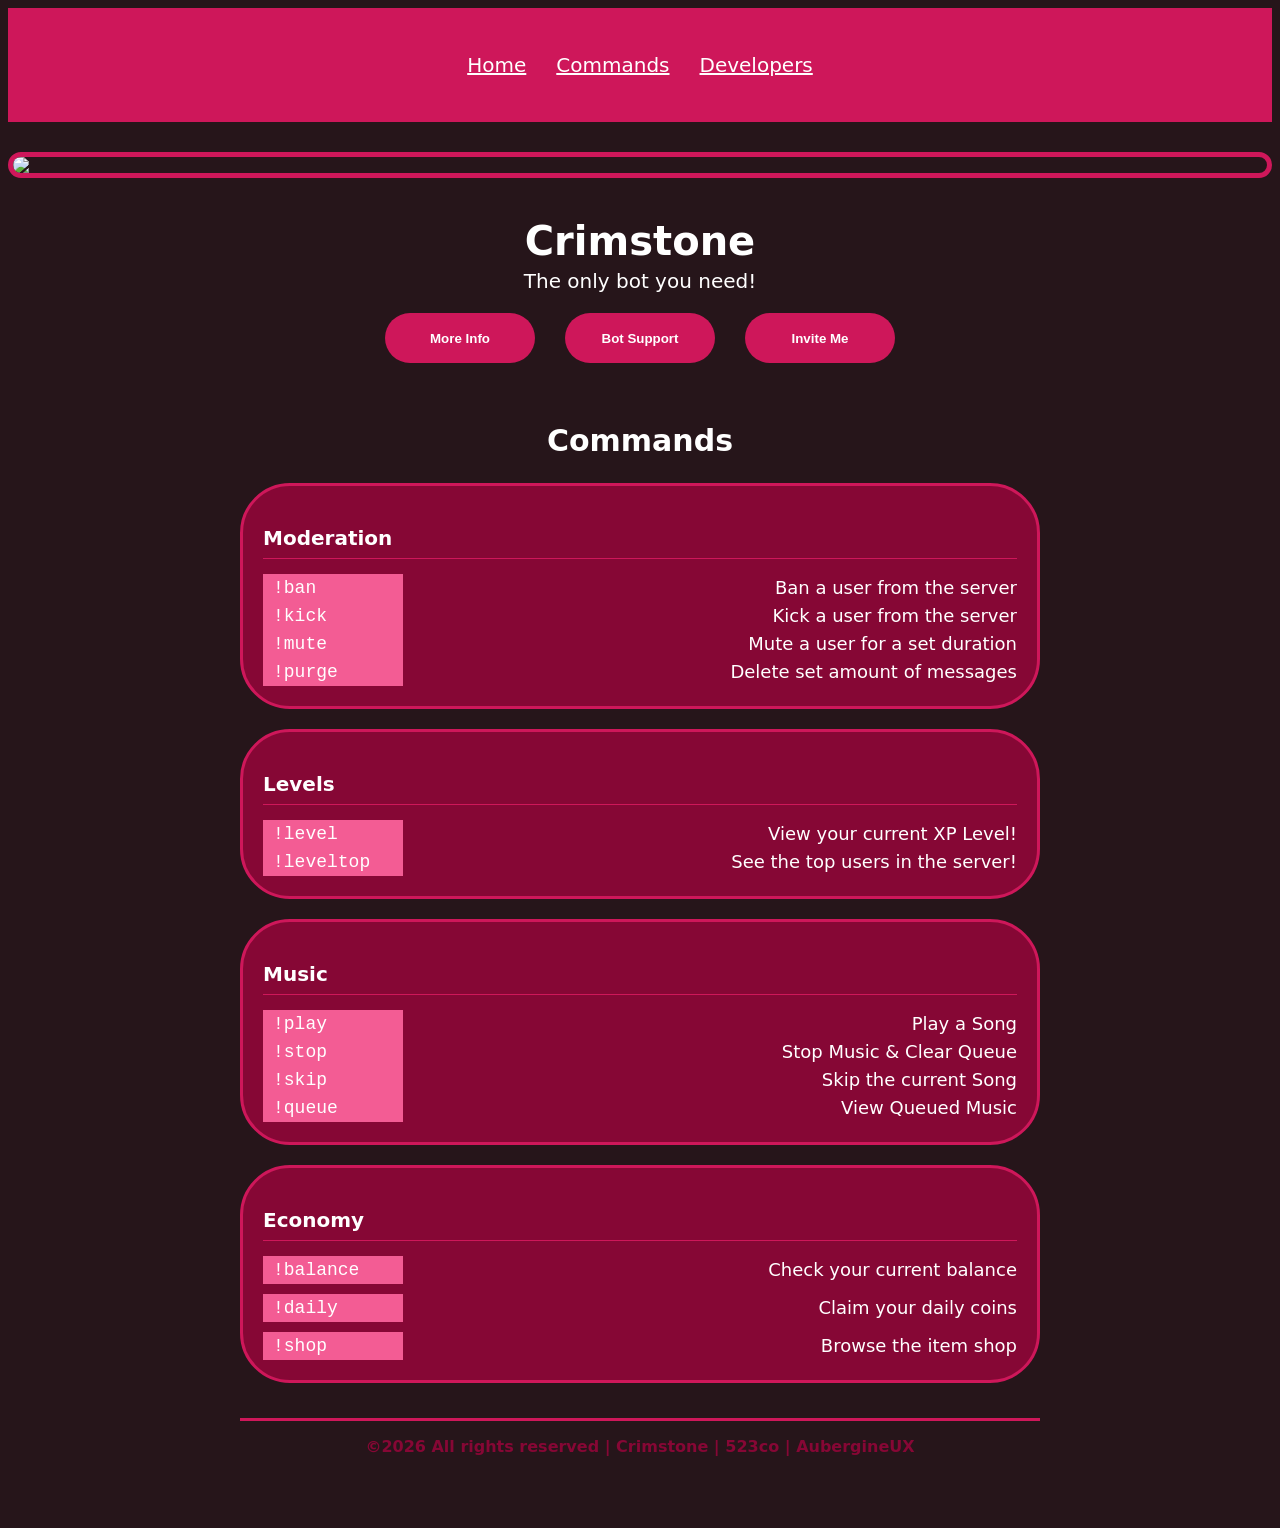
==== commands.html @ 9d98336c "Updated Commands Page & CSS" ====
<!DOCTYPE html>
<html lang="en">
<head>
    <meta charset="UTF-8">
    <meta name="viewport" content="width=device-width, initial-scale=1.0">
    <meta name="description" content="A discord bot with fun, moderation and utilities commands.">
    <meta name="author" content="AubergineUX">
    <title>Crim Commands</title>
    <link rel="stylesheet" href="style.css">
</head>
<body>
    <nav id="nav">
        <div id="navtext-div">
            <a href="index.html" id="navtext">Home</a>
            <a href="commands.html" id="navtext">Commands</a>
            <a href="developers.html" id="navtext">Developers</a>
        </div>
    </nav>
    
    <img id="logo-main-1" src="images/logo.png">
    <p id="botname-main-1">Crimstone</p>
    <p id="botname-main-2">The only bot you need!</p>

    <div id="main-buttons">
        <a href="#intro"><button id="main-button-1">More Info</button></a>
        <a href="[DISCORD SUPPORT INVITE LINK]"><button id="main-button-3">Bot Support</button></a>
        <a href="https://discord.com/oauth2/authorize?client_id=1502838091319214130"><button id="main-button-2">Invite Me</button></a>
    </div>

    <div id="commands">
        <h2 id="commands-title">Commands</h2>

        <div class="command-category">
            <h3 class="category-title">Moderation</h3>
            <div class="command list">
                <div class="command-item">
                    <span class="command-name">!ban</span>
                    <span class="command-desc">Ban a user from the server</span>
                </div>
                <div class="command-item">
                    <span class="command-name">!kick</span>
                    <span class="command-desc">Kick a user from the server</span>
                </div>
                <div class="command-item">
                    <span class="command-name">!mute</span>
                    <span class="command-desc">Mute a user for a set duration</span>
                </div>
                <div class="command-item">
                    <span class="command-name">!purge</span>
                    <span class="command-desc">Delete set amount of messages</span>
                </div>
            </div>
        </div>

        <div class="command-category">
            <h3 class="category-title">Levels</h3>
            <div class="command list">
                <div class="command-item">
                    <span class="command-name">!level</span>
                    <span class="command-desc">View your current XP Level!</span>
                </div>
                <div class="command-item">
                    <span class="command-name">!leveltop</span>
                    <span class="command-desc">See the top users in the server!</span>
                </div>
            </div>
        </div>
    

        <div class="command-category">
            <h3 class="category-title">Music</h3>
            <div class="command list">
                <div class="command-item">
                    <span class="command-name">!play</span>
                    <span class="command-desc">Play a Song</span>
                </div>
                <div class="command-item">
                    <span class="command-name">!stop</span>
                    <span class="command-desc">Stop Music & Clear Queue</span>
                </div>
                <div class="command-item">
                    <span class="command-name">!skip</span>
                    <span class="command-desc">Skip the current Song</span>
                </div>
                <div class="command-item">
                    <span class="command-name">!queue</span>
                    <span class="command-desc">View Queued Music</span>
                </div>
            </div>
        </div>

        <div class="command-category">
        <h3 class="category-title">Economy</h3>
        <div class="command-list">
            <div class="command-item">
                <span class="command-name">!balance</span>
                <span class="command-desc">Check your current balance</span>
            </div>
            <div class="command-item">
                <span class="command-name">!daily</span>
                <span class="command-desc">Claim your daily coins</span>
            </div>
            <div class="command-item">
                <span class="command-name">!shop</span>
                <span class="command-desc">Browse the item shop</span>
            </div>
        </div>
    </div>

</body>

<footer>
    <p id="footer-text">©️2026 All rights reserved | Crimstone | 523co | AubergineUX</p>
</html>
---- style.css ----
html {
    background-color: #26151a;
    font-family: system-ui, -apple-system, BlinkMacSystemFont, 'Segoe UI', Roboto, Oxygen, Ubuntu, Cantarell, 'Open Sans', 'Helvetica Neue', sans-serif;
    user-select: none;
    scroll-behavior: smooth;
    overflow-x: hidden;
}

nav {
    background-color: #ce175a;
    padding: 20px 0 20px 0;
    transition: 0.2s;
}

#navtext {
    color: white;
    font-size: 20px;
    margin: 10px 0 10px 0;
    padding: 15px;
}

#navtext-div {
    display: flex;
    justify-content: center;
}

#logo-main-1 {
    border-radius: 1000px;
    margin: 30px auto 0 auto;
    display: block;
    border: solid #ce175a 5px;
    max-width: -webkit-fill-available;
    max-height: 200px;
}

#botname-main-1 {
    color: white;
    text-align: center;
    font-size: 40px;
    font-weight: 800;
    margin-bottom: 5px;
}

#botname-main-2 {
    color: white;
    text-align: center;
    font-size: 20px;
    margin-top: 5px;
}

#main-buttons {
    display: flex;
    justify-content: center;
    gap: 30px;
}

#main-buttons-2 {
    display: flex;
    justify-content: space-evenly;
}

#main-button-1 {
    width: 150px;
    height: 50px;
    border-radius: 50px;
    background-color: #ce175a;
    color: white;
    border: none;
    transition: 0.5s;
    cursor: pointer;
    font-weight: bold;
}

#main-button-2 {
    width: 150px;
    height: 50px;
    border-radius: 50px;
    background-color: #ce175a;
    color: white;
    border: none;
    transform: 0.5s;
    cursor: pointer;
    font-weight: bold;
}

#main-button-3 {
    width: 150px;
    height: 50px;
    border-radius: 50px;
    background-color: #ce175a;
    color: white;
    border: none;
    transform: 0.5s;
    cursor: pointer;
    font-weight: bold;
}

#main-info {
    width: auto;
    max-width: 60%;
    height: 250px;
    border-radius: 70px;
    border: none;
    transition: 0.5s;
    background-color: #ce175a;
    color: white;
    display: flex;
    flex-direction: column;
    justify-content: center;
    align-items: center;
    margin: 0 auto;
    margin-top: 25px;
}

#main-info-1 {
    text-align: center;
    justify-content: center;
}

#main-info-2 {
    display: flex;
    justify-content: center;
}

#main-info-1, #main-info-2 {
    margin: 0;
}

#commands {
    padding: 35px 20px;
    max-width: 800px;
    margin: 0 auto;
}

#commands-title {
    color: white;
    text-align: center;
    font-size: 30px;
    margin-bottom: 0 auto;
}

.command-category {
    background: #860735;
    border-radius: 50px;
    border: 3px solid #ce175a;
    padding: 20px;
    margin-bottom: 20px;
}

.category-title {
    font-size: 20px;
    color: white;
    border-bottom: 1px solid #ce175a;
    padding-bottom: 8px;
    margin-bottom: 15px;
}

.command-list {
    display: flex;
    flex-direction: column;
    gap: 10px;
}

.command-item {
    display: flex;
    justify-content: space-between;
    align-items: center;
    gap: 16px;
}

.command-name {
    background: #f35c94;
    color: white;
    font-family: monospace;
    font-size: 18px;
    padding: 4px 10px;
    min-width: 120px;
}

.command-desc {
    color: white;
    font-size: 18px;
}

footer {
    border-top: solid #ce175a;
    margin-top: 35px;
}

#footer-text {
    text-align: center;
    justify-content: center;
    color: #860735;
    font-weight: 800;
}
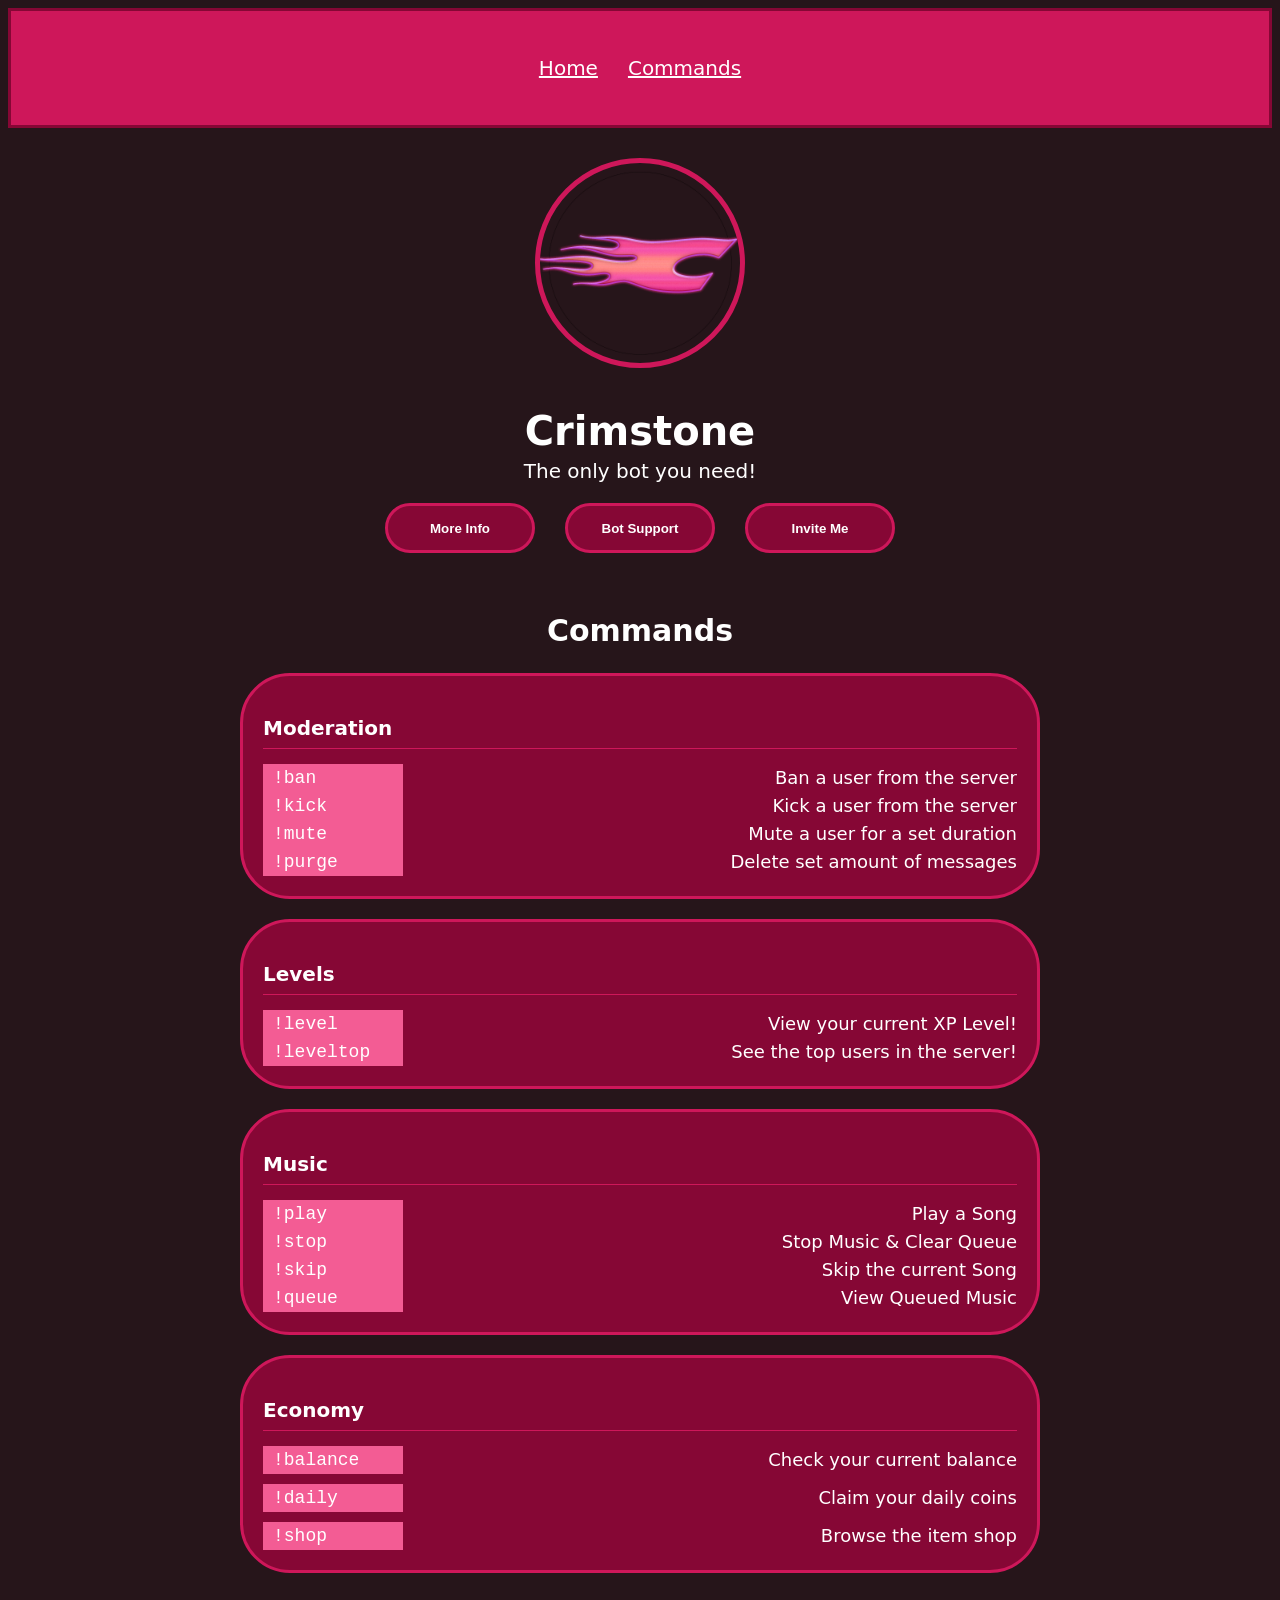
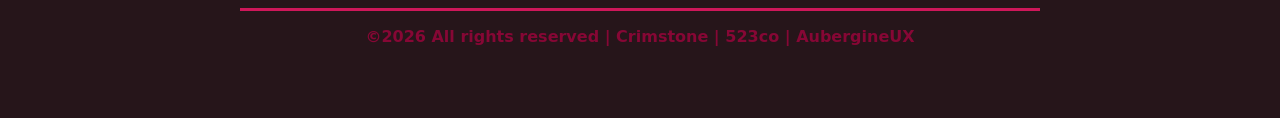
==== commit 2fb93c7f: "Updated HTML" ====
--- a/commands.html
+++ b/commands.html
@@ -13,7 +13,6 @@
         <div id="navtext-div">
             <a href="index.html" id="navtext">Home</a>
             <a href="commands.html" id="navtext">Commands</a>
-            <a href="developers.html" id="navtext">Developers</a>
         </div>
     </nav>
     
--- a/style.css
+++ b/style.css
@@ -8,6 +8,7 @@
 
 nav {
     background-color: #ce175a;
+    border: 3px solid #860735;
     padding: 20px 0 20px 0;
     transition: 0.2s;
 }
@@ -63,9 +64,9 @@
     width: 150px;
     height: 50px;
     border-radius: 50px;
-    background-color: #ce175a;
+    background-color: #860735;
     color: white;
-    border: none;
+    border: 3px solid #ce175a;
     transition: 0.5s;
     cursor: pointer;
     font-weight: bold;
@@ -75,9 +76,9 @@
     width: 150px;
     height: 50px;
     border-radius: 50px;
-    background-color: #ce175a;
+    background-color: #860735;
     color: white;
-    border: none;
+    border: 3px solid #ce175a;
     transform: 0.5s;
     cursor: pointer;
     font-weight: bold;
@@ -87,9 +88,9 @@
     width: 150px;
     height: 50px;
     border-radius: 50px;
-    background-color: #ce175a;
+    background-color: #860735;
     color: white;
-    border: none;
+    border: 3px solid #ce175a;
     transform: 0.5s;
     cursor: pointer;
     font-weight: bold;
@@ -100,9 +101,9 @@
     max-width: 60%;
     height: 250px;
     border-radius: 70px;
-    border: none;
+    border: 3px solid #ce175a;
     transition: 0.5s;
-    background-color: #ce175a;
+    background: #860735;
     color: white;
     display: flex;
     flex-direction: column;
